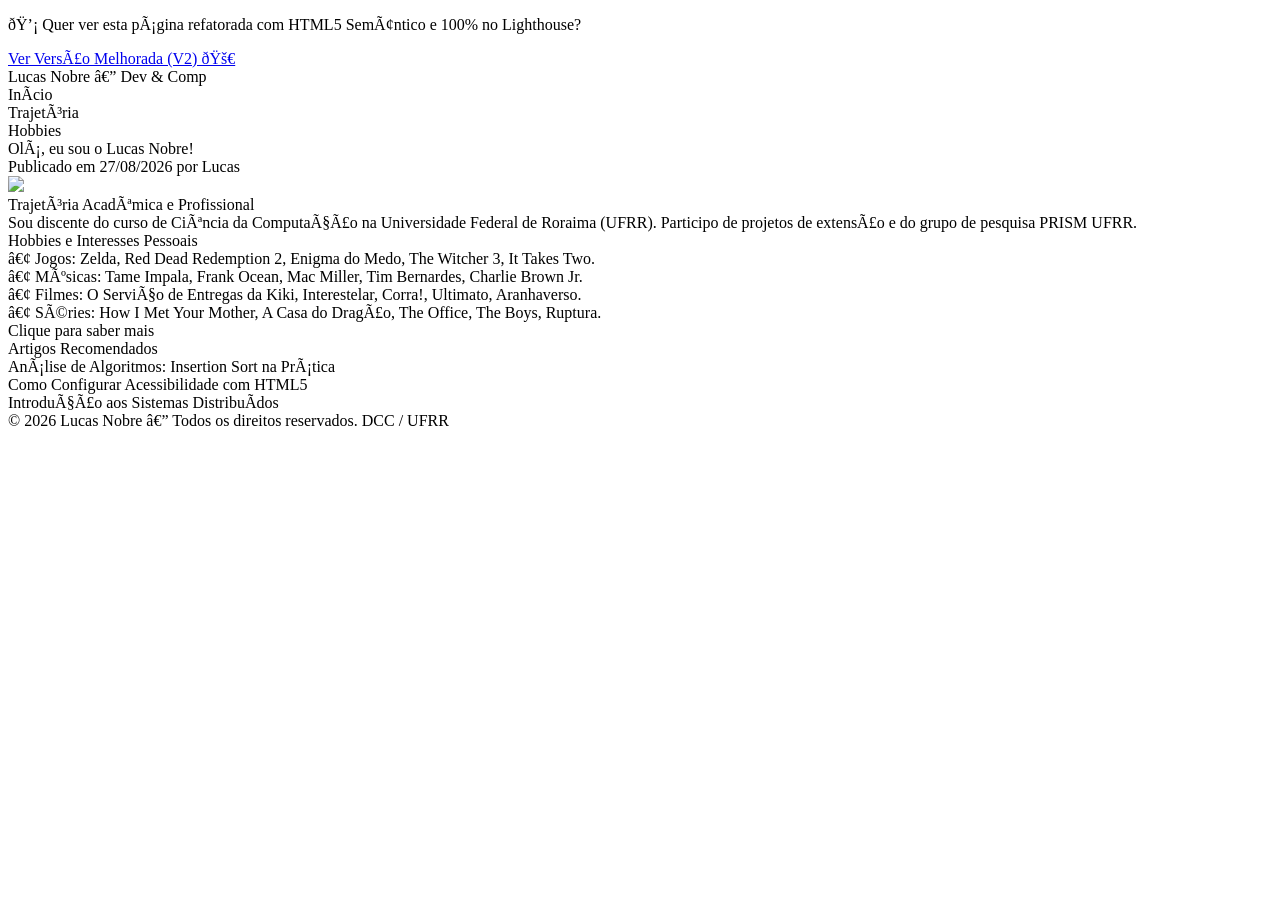
==== Versão-1/index.html @ 9ba8f13a "Rename  index.html to index.html" ====
<!DOCTYPE html>
<html>
<head>
  <!-- Falhas intencionais: Ausência de meta charset, viewport e description -->
  <title>Lucas Nobre — Dev & Comp</title>
  <link rel="stylesheet" href="style.css">
</head>
<body>

  <!-- Banner de Navegação para a Versão 2 -->
  <div class="banner-versao2">
    <p>💡 Quer ver esta página refatorada com HTML5 Semântico e 100% no Lighthouse?</p>
    <a href="versao2.html" class="btn-ir-versao2">Ver Versão Melhorada (V2) 🚀</a>
  </div>

  <!-- Topo Não Semântico -->
  <div class="topo">
    <div class="nome-site">Lucas Nobre — Dev & Comp</div>
    <div class="links-menu">
      <div class="link-item" onclick="alert('Indo para Início')">Início</div>
      <div class="link-item" onclick="alert('Indo para Trajetória')">Trajetória</div>
      <div class="link-item" onclick="alert('Indo para Hobbies')">Hobbies</div>
    </div>
  </div>

  <div class="corpo-pagina">
    <!-- Bloco de Conteúdo Principal -->
    <div class="conteudo-principal">
      <div class="post-perfil">
        <div class="titulo-post">Olá, eu sou o Lucas Nobre!</div>
        <div class="subtitulo-autor">Publicado em 27/08/2026 por Lucas</div>
        
        <div class="bloco-foto">
          <!-- Imagem sem alt e sem dimensões explícitas (Gera CLS e Erro de Acessibilidade) -->
          <img src="img/perfil.jpeg" class="foto-perfil">
        </div>

        <div class="secao-texto">
          <div class="titulo-secao">Trajetória Acadêmica e Profissional</div>
          <div class="texto">
            Sou discente do curso de Ciência da Computação na Universidade Federal de Roraima (UFRR). Participo de projetos de extensão e do grupo de pesquisa PRISM UFRR.
          </div>
        </div>

        <div class="secao-texto">
          <div class="titulo-secao">Hobbies e Interesses Pessoais</div>
          <div class="texto">
            • Jogos: Zelda, Red Dead Redemption 2, Enigma do Medo, The Witcher 3, It Takes Two.<br>
            • Músicas: Tame Impala, Frank Ocean, Mac Miller, Tim Bernardes, Charlie Brown Jr.<br>
            • Filmes: O Serviço de Entregas da Kiki, Interestelar, Corra!, Ultimato, Aranhaverso.<br>
            • Séries: How I Met Your Mother, A Casa do Dragão, The Office, The Boys, Ruptura.
          </div>
        </div>

        <!-- Botão Inacessível (Div com onclick, sem suporte a teclado) -->
        <div class="botao-interativo" id="btn-mensagem">
          Clique para saber mais
        </div>
        <div id="mensagem-secreta" style="display:none; margin-top:15px; color:#aaa;">
          "O segredo do desenvolvimento web moderno é a constante evolução!"
        </div>
      </div>
    </div>

    <!-- Barra Lateral Não Semântica -->
    <div class="barra-lateral">
      <div class="titulo-lateral">Artigos Recomendados</div>
      <div class="item-lateral">Análise de Algoritmos: Insertion Sort na Prática</div>
      <div class="item-lateral">Como Configurar Acessibilidade com HTML5</div>
      <div class="item-lateral">Introdução aos Sistemas Distribuídos</div>
    </div>
  </div>

  <!-- Rodapé -->
  <div class="rodape">
    <div>&copy; 2026 Lucas Nobre — Todos os direitos reservados. DCC / UFRR</div>
  </div>

  <script src="script.js"></script>
</body>
</html>
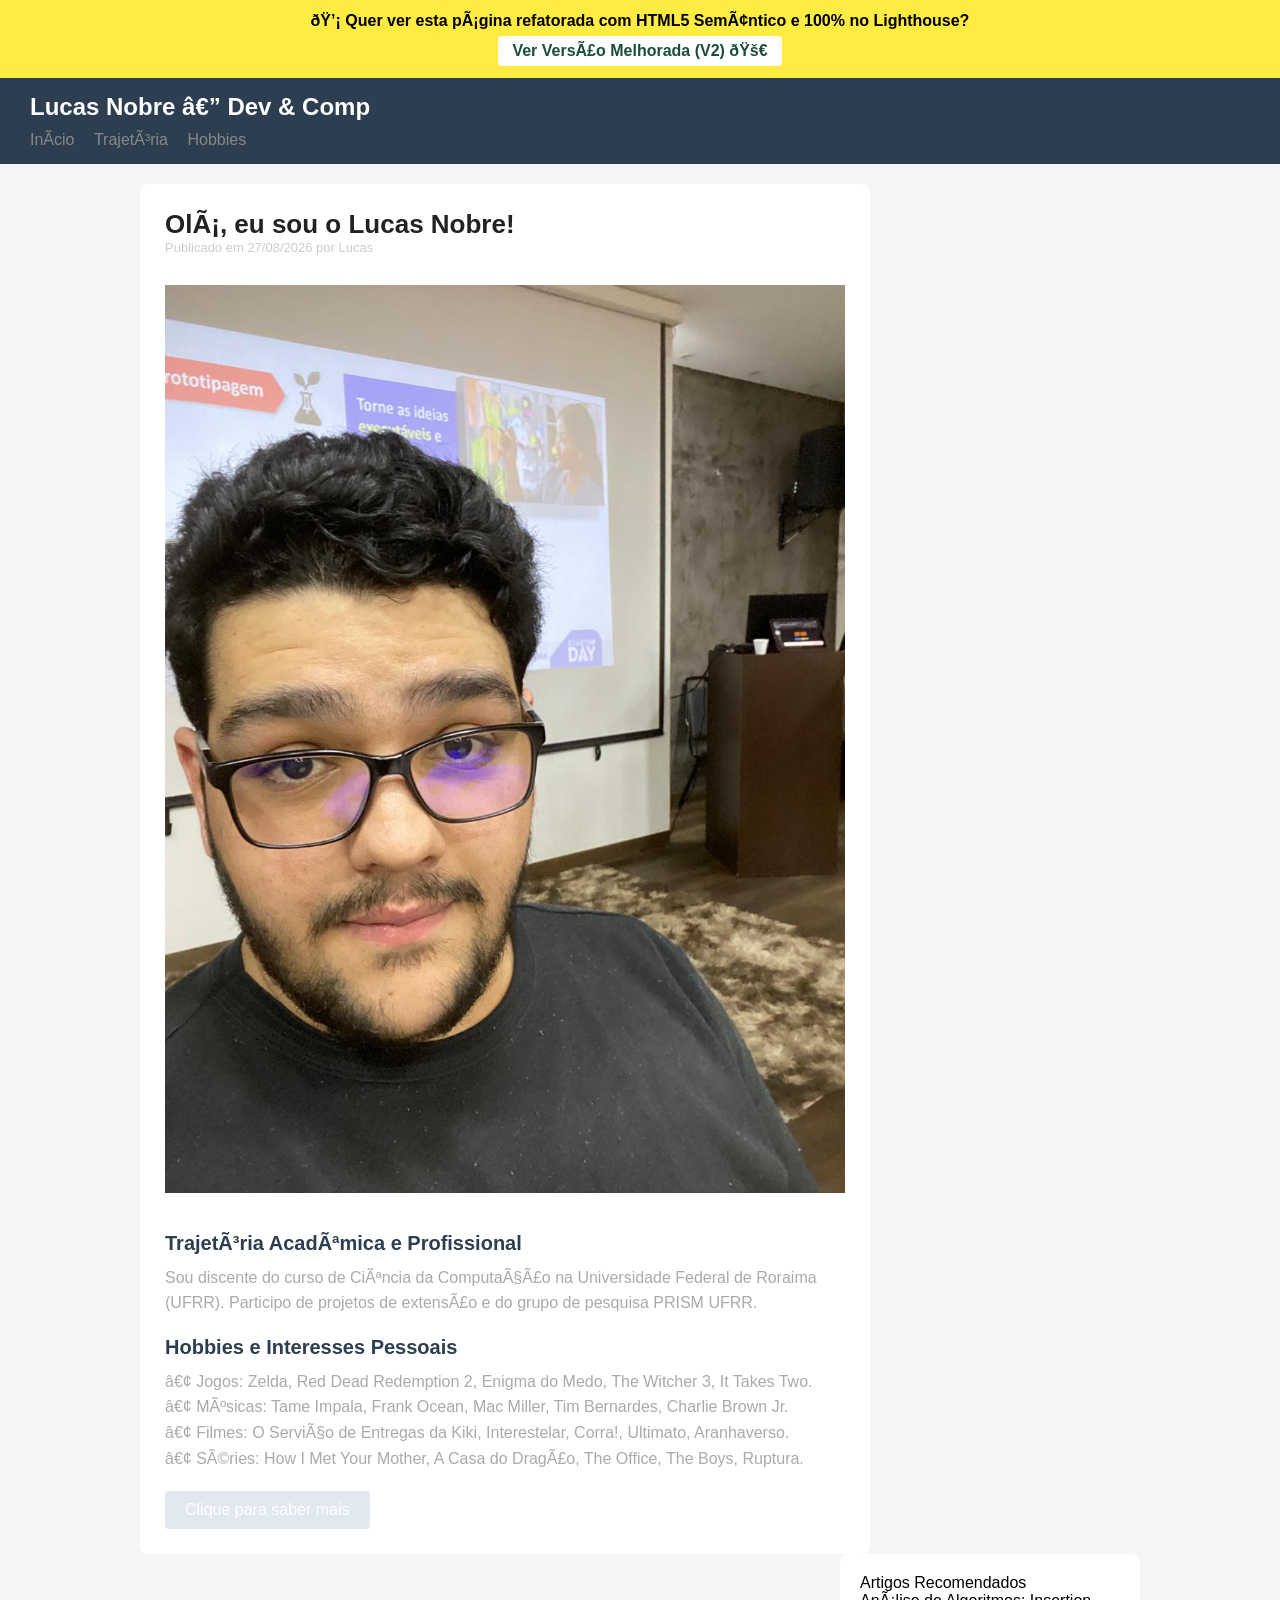
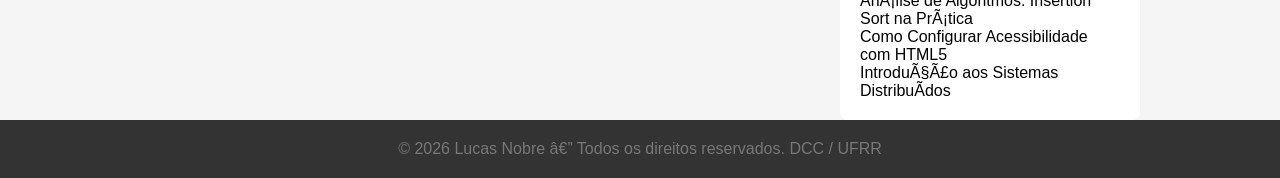
==== commit 92ded076: "Fix links and image paths in index.html Updated links and image paths to point to the correct direct" ====
--- a/Versão-1/index.html
+++ b/Versão-1/index.html
@@ -10,7 +10,7 @@
   <!-- Banner de Navegação para a Versão 2 -->
   <div class="banner-versao2">
     <p>💡 Quer ver esta página refatorada com HTML5 Semântico e 100% no Lighthouse?</p>
-    <a href="versao2.html" class="btn-ir-versao2">Ver Versão Melhorada (V2) 🚀</a>
+    <a href="../Versão-2/versao2.html" class="btn-ir-versao2">Ver Versão Melhorada (V2) 🚀</a>
   </div>
 
   <!-- Topo Não Semântico -->
@@ -32,7 +32,7 @@
         
         <div class="bloco-foto">
           <!-- Imagem sem alt e sem dimensões explícitas (Gera CLS e Erro de Acessibilidade) -->
-          <img src="img/perfil.jpeg" class="foto-perfil">
+          <img src="../img/perfil.jpeg" class="foto-perfil">
         </div>
 
         <div class="secao-texto">
--- a/Versão-1/style.css
+++ b/Versão-1/style.css
@@ -0,0 +1,121 @@
+* {
+  margin: 0;
+  padding: 0;
+}
+
+body {
+  font-family: Arial, sans-serif;
+  background-color: #f5f5f5;
+}
+
+/* Banner da Versão 2 */
+.banner-versao2 {
+  background-color: #ffec43;
+  color: #000000;
+  text-align: center;
+  padding: 12px;
+  font-weight: bold;
+}
+
+.btn-ir-versao2 {
+  display: inline-block;
+  margin-top: 6px;
+  background-color: #ffffff;
+  color: #1b4d3e;
+  padding: 6px 14px;
+  border-radius: 4px;
+  text-decoration: none;
+}
+
+.topo {
+  background-color: #2c3e50;
+  color: #fff;
+  padding: 15px 30px;
+}
+
+.nome-site {
+  font-size: 24px;
+  font-weight: bold;
+}
+
+.links-menu {
+  margin-top: 10px;
+}
+
+.link-item {
+  display: inline-block;
+  margin-right: 15px;
+  cursor: pointer;
+  color: #888; /* Falha de Contraste */
+}
+
+/* Largura fixa que quebra no celular */
+.corpo-pagina {
+  width: 1000px;
+  margin: 20px auto;
+}
+
+.conteudo-principal {
+  float: left;
+  width: 680px;
+  background: white;
+  padding: 25px;
+  border-radius: 8px;
+}
+
+.barra-lateral {
+  float: right;
+  width: 260px;
+  background: white;
+  padding: 20px;
+  border-radius: 8px;
+}
+
+.foto-perfil {
+  width: 100%;
+  margin: 15px 0;
+}
+
+.titulo-post {
+  font-size: 26px;
+  font-weight: bold;
+  color: #222;
+}
+
+/* Falha WCAG: Texto cinza muito claro */
+.subtitulo-autor {
+  font-size: 13px;
+  color: #ccc;
+  margin-bottom: 15px;
+}
+
+.titulo-secao {
+  font-size: 20px;
+  font-weight: bold;
+  margin: 20px 0 10px 0;
+  color: #2c3e50;
+}
+
+.texto {
+  line-height: 1.6;
+  color: #aaa; /* Falha de Contraste */
+}
+
+.botao-interativo {
+  display: inline-block;
+  background-color: #e2e8f0;
+  color: #ffffff; /* Texto branco em fundo claro */
+  padding: 10px 20px;
+  margin-top: 20px;
+  border-radius: 4px;
+  cursor: pointer;
+}
+
+.rodape {
+  clear: both;
+  background: #333;
+  color: #777;
+  text-align: center;
+  padding: 20px;
+  margin-top: 40px;
+}
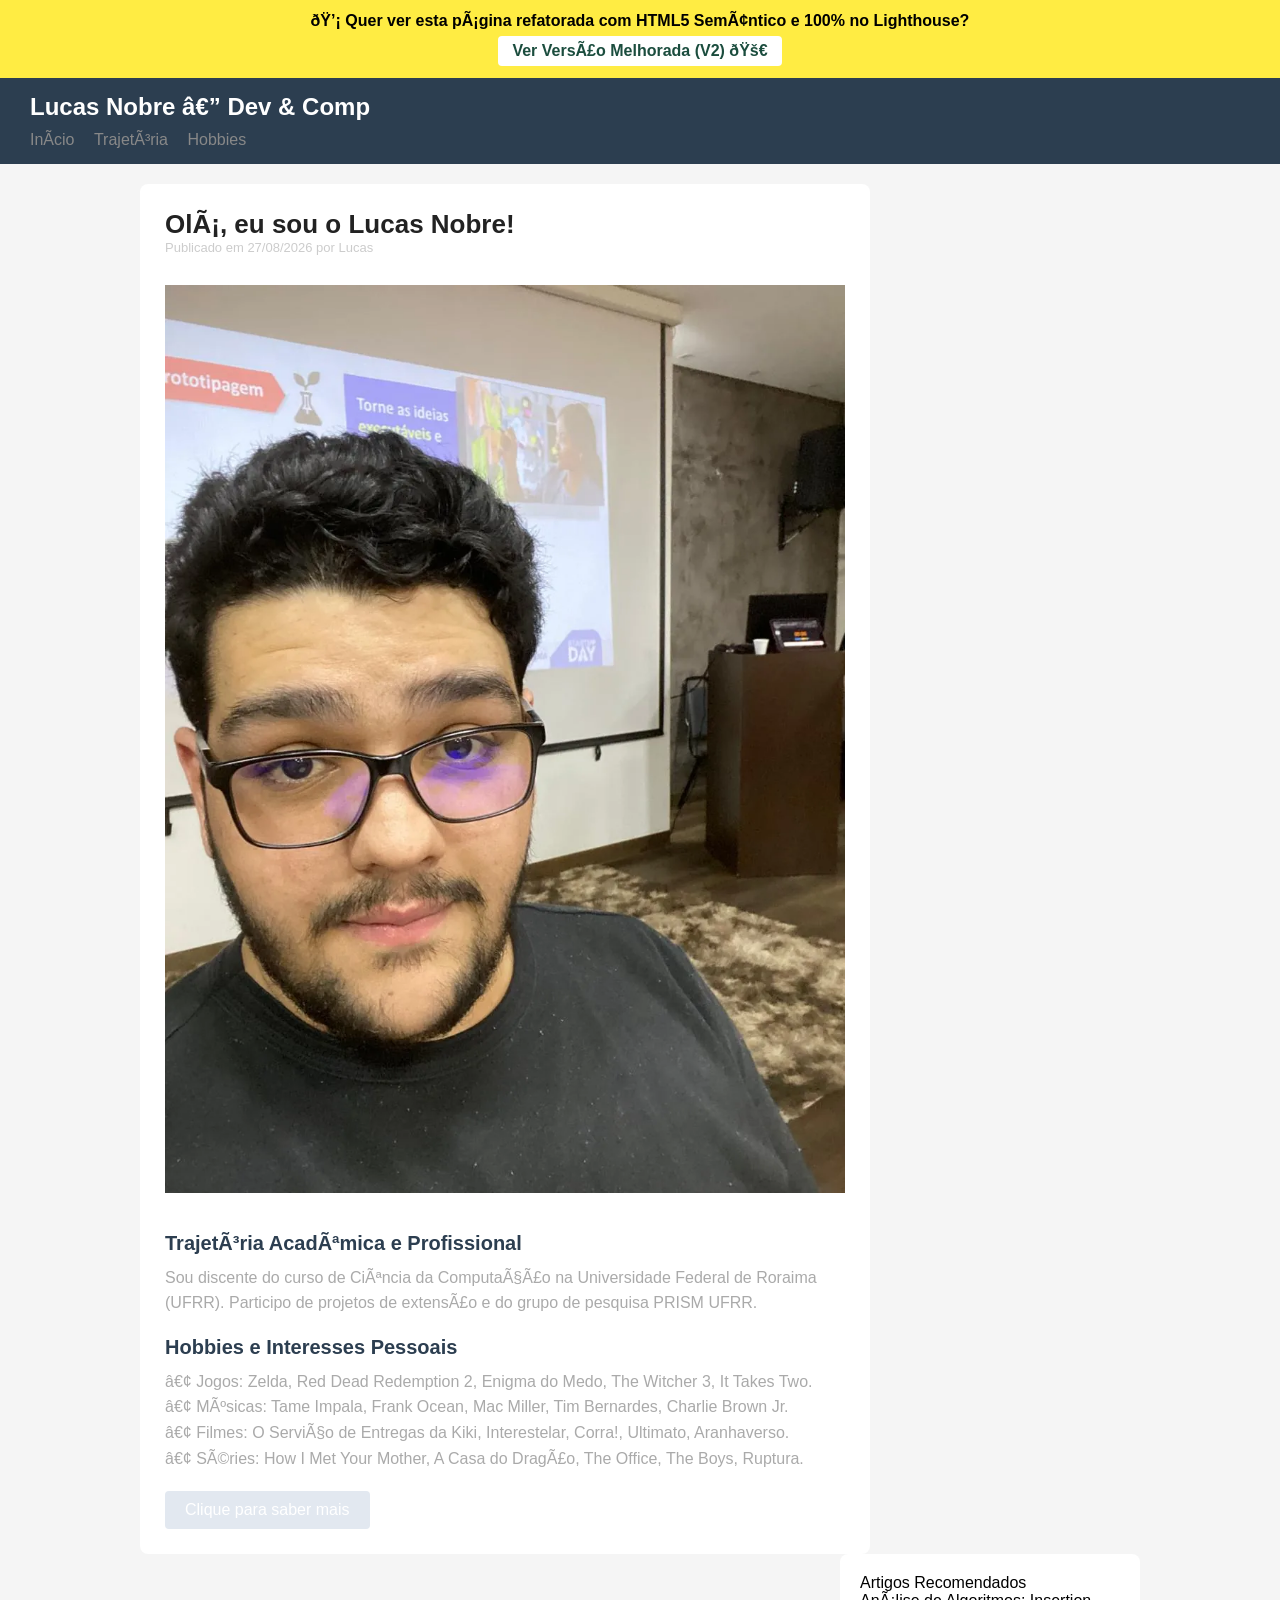
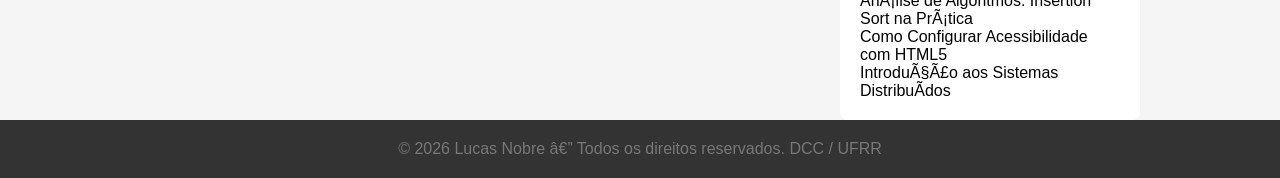
==== commit 8a02029e: "Change profile image format to WebP Updated image source from perfil.jpeg to perfil.webp for better " ====
--- a/Versão-1/index.html
+++ b/Versão-1/index.html
@@ -32,7 +32,7 @@
         
         <div class="bloco-foto">
           <!-- Imagem sem alt e sem dimensões explícitas (Gera CLS e Erro de Acessibilidade) -->
-          <img src="../img/perfil.jpeg" class="foto-perfil">
+          <img src="../img/perfil.webp" class="foto-perfil">
         </div>
 
         <div class="secao-texto">
